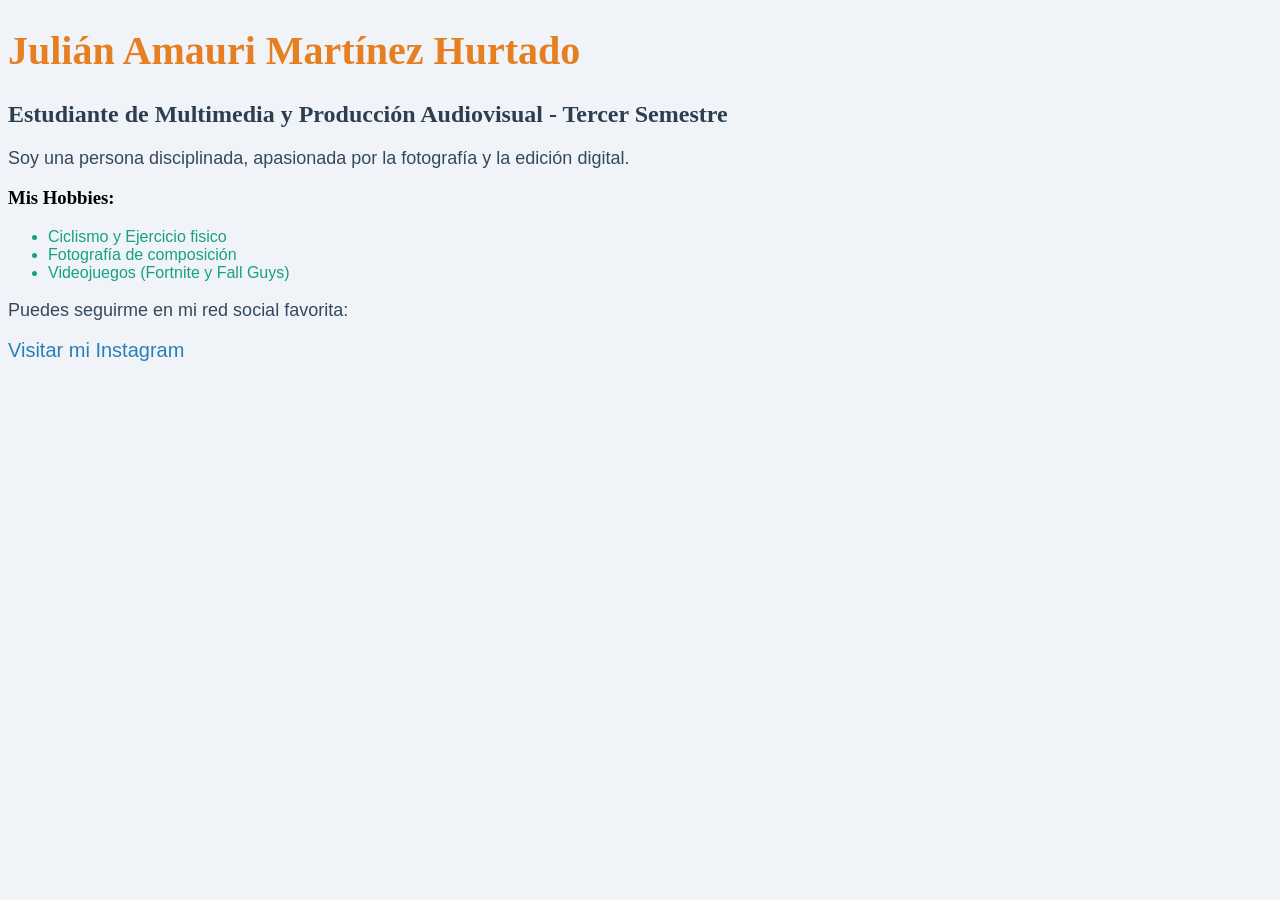
==== index.html @ 5809feb1 "mi pagina web subiendo mi proyecto" ====
<!DOCTYPE html>
<html lang="es">
<head>
    <meta charset="UTF-8">
    <meta name="viewport" content="width=device-width, initial-scale=1.0">
    <title>Mi Perfil Profesional</title>
    
    <!-- FORMA 3: Vinculación de CSS Externo -->
    <link rel="stylesheet" href="style.css">

    <!-- FORMA 2: CSS Interno -->
    <style>
        body {
            background-color: #f0f4f8; /* Color de fondo de la página */
        }
        h2 {
            color: #2c3e50; /* Color del subtítulo */
        }
    </style>
</head>
<body>

    <!-- FORMA 1: CSS en línea -->
    <h1 style="color: #e67e22; font-size: 40px;">Julián Amauri Martínez Hurtado</h1>

    <h2>Estudiante de Multimedia y Producción Audiovisual - Tercer Semestre</h2>

    <p>Soy una persona disciplinada, apasionada por la fotografía y la edición digital.</p>

    <h3>Mis Hobbies:</h3>
    <ul>
        <li>Ciclismo y Ejercicio fisico</li>
        <li>Fotografía de composición</li>
        <li>Videojuegos (Fortnite y Fall Guys)</li>
    </ul>

    <p>Puedes seguirme en mi red social favorita:</p>
    <a href="https://www.instagram.com" target="_blank">Visitar mi Instagram</a>

</body>
</html>
---- style.css ----
/* FORMA 3: CSS Externo */

p {
    color: #34495e;
    font-family: 'Arial', sans-serif;
    font-size: 18px;
}

ul {
    color: #16a085;
    font-family: 'Verdana', sans-serif;
    font-size: 16px;
}

a {
    color: #2980b9;
    font-family: 'Tahoma', sans-serif;
    font-size: 20px;
    text-decoration: none;
}
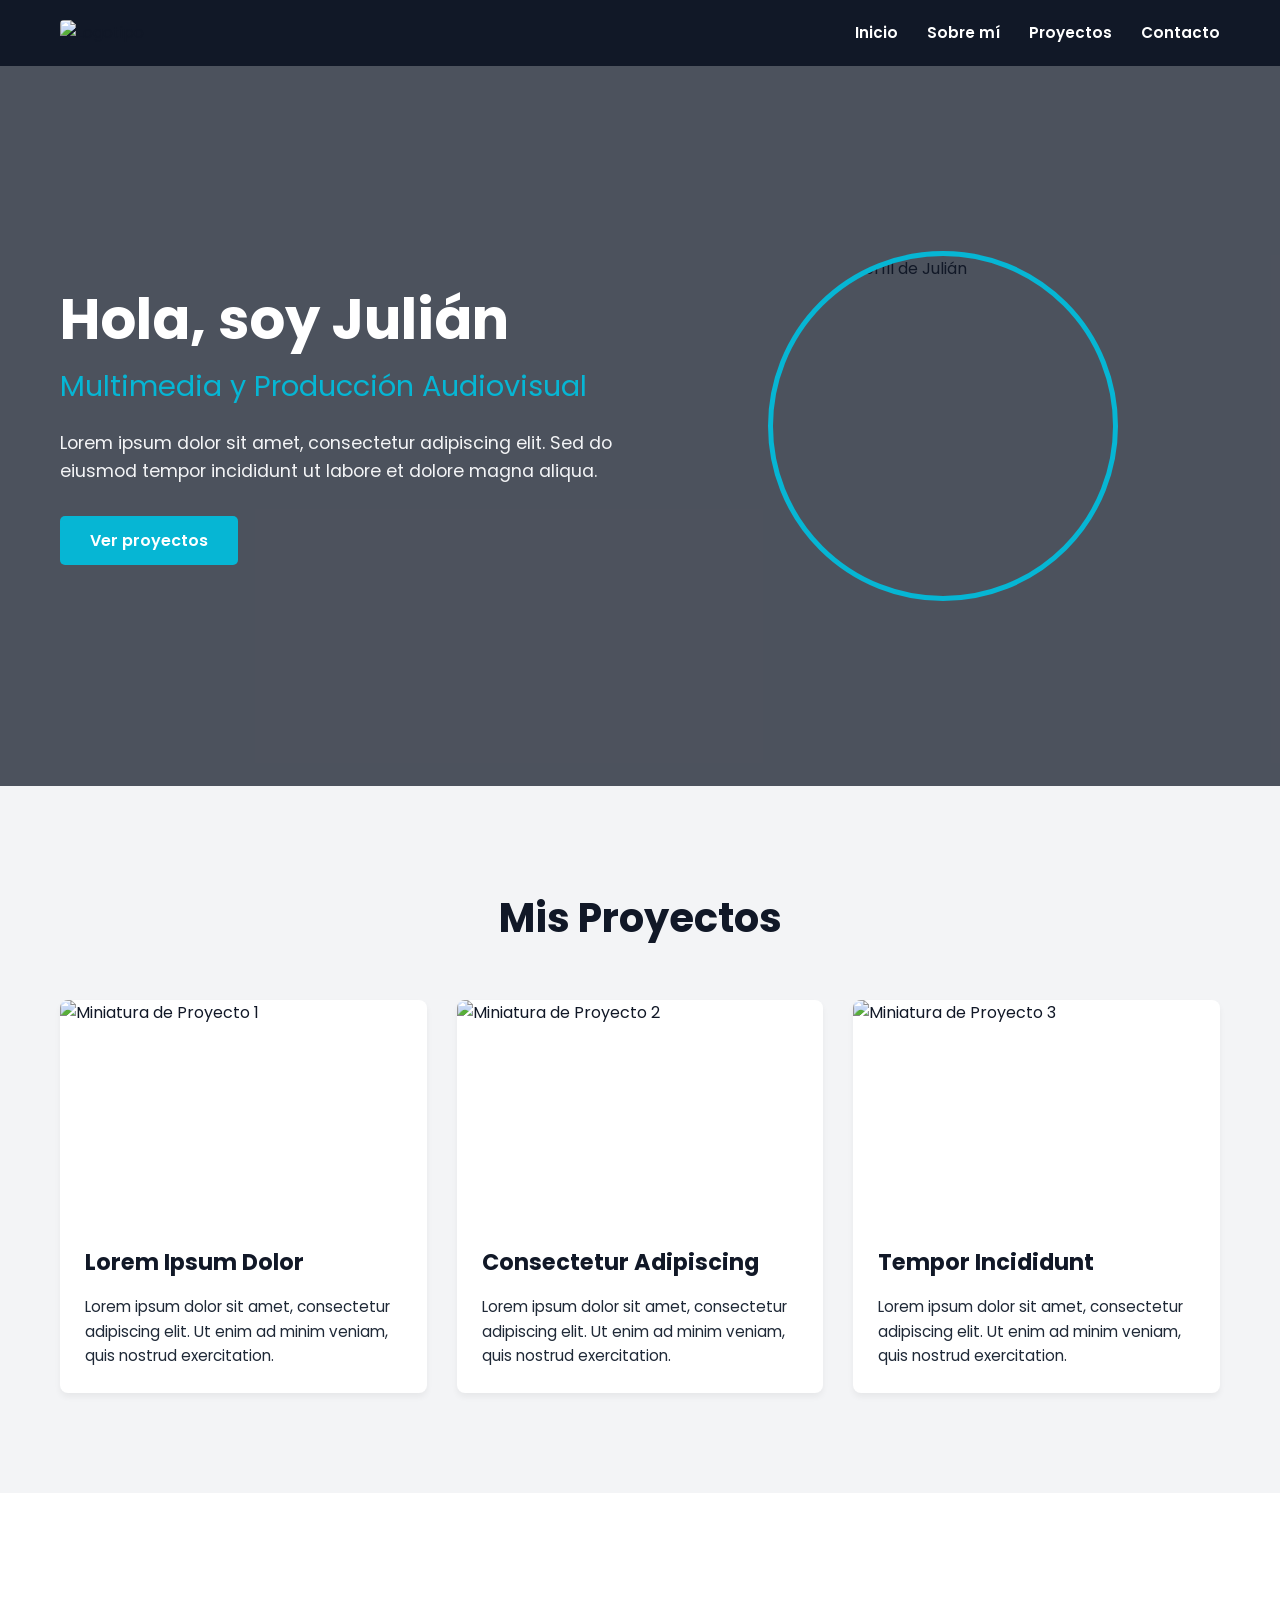
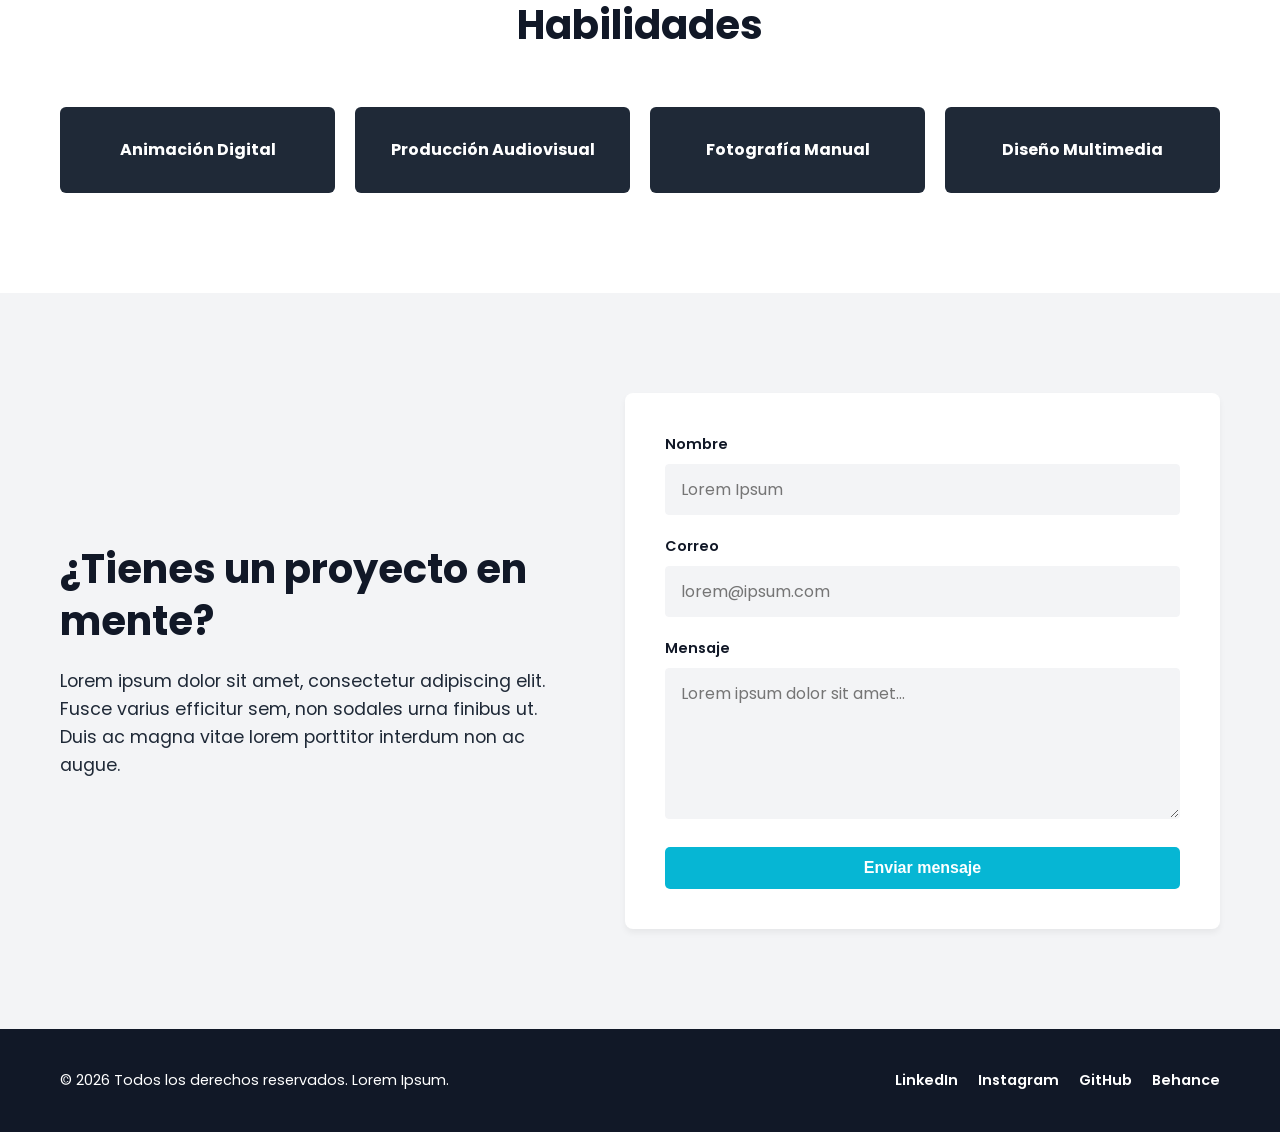
==== commit 16467dc1: "Add files via upload" ====
--- a/index.html
+++ b/index.html
@@ -3,39 +3,131 @@
 <head>
     <meta charset="UTF-8">
     <meta name="viewport" content="width=device-width, initial-scale=1.0">
-    <title>Mi Perfil Profesional</title>
-    
-    <!-- FORMA 3: Vinculación de CSS Externo -->
+    <title>Portafolio Profesional | Multimedia y Producción Audiovisual</title>
+    <link rel="preconnect" href="https://fonts.googleapis.com">
+    <link rel="preconnect" href="https://fonts.gstatic.com" crossorigin>
+    <link href="https://fonts.googleapis.com/css2?family=Poppins:wght@300;400;600;700&display=swap" rel="stylesheet">
     <link rel="stylesheet" href="style.css">
-
-    <!-- FORMA 2: CSS Interno -->
-    <style>
-        body {
-            background-color: #f0f4f8; /* Color de fondo de la página */
-        }
-        h2 {
-            color: #2c3e50; /* Color del subtítulo */
-        }
-    </style>
 </head>
 <body>
 
-    <!-- FORMA 1: CSS en línea -->
-    <h1 style="color: #e67e22; font-size: 40px;">Julián Amauri Martínez Hurtado</h1>
+    <header class="sitio-header">
+        <div class="contenedor header-flex">
+            <div class="logo">
+                <img src="https://picsum.photos/50/50" alt="Logotipo">
+            </div>
+            <nav class="navegacion-principal">
+                <a href="#inicio">Inicio</a>
+                <a href="#sobre-mi">Sobre mí</a>
+                <a href="#proyectos">Proyectos</a>
+                <a href="#contacto">Contacto</a>
+            </nav>
+        </div>
+    </header>
 
-    <h2>Estudiante de Multimedia y Producción Audiovisual - Tercer Semestre</h2>
+    <main>
+        <section id="inicio" class="seccion-hero">
+            <div class="capa-contraste"></div>
+            <div class="contenedor hero-flex">
+                <div class="hero-texto">
+                    <h1>Hola, soy Julián</h1>
+                    <h2>Multimedia y Producción Audiovisual</h2>
+                    <p>Lorem ipsum dolor sit amet, consectetur adipiscing elit. Sed do eiusmod tempor incididunt ut labore et dolore magna aliqua.</p>
+                    <a href="#proyectos" class="boton-primario">Ver proyectos</a>
+                </div>
+                <div class="hero-imagen">
+                    <img src="https://picsum.photos/400/400" alt="Foto de perfil de Julián" class="foto-perfil">
+                </div>
+            </div>
+        </section>
 
-    <p>Soy una persona disciplinada, apasionada por la fotografía y la edición digital.</p>
+        <section id="proyectos" class="seccion-proyectos">
+            <div class="contenedor">
+                <h2 class="titulo-seccion">Mis Proyectos</h2>
+                <div class="proyectos-grid">
+                    <article class="tarjeta-proyecto">
+                        <img src="https://picsum.photos/350/250?random=1" alt="Miniatura de Proyecto 1">
+                        <div class="tarjeta-contenido">
+                            <h3>Lorem Ipsum Dolor</h3>
+                            <p>Lorem ipsum dolor sit amet, consectetur adipiscing elit. Ut enim ad minim veniam, quis nostrud exercitation.</p>
+                        </div>
+                    </article>
+                    <article class="tarjeta-proyecto">
+                        <img src="https://picsum.photos/350/250?random=2" alt="Miniatura de Proyecto 2">
+                        <div class="tarjeta-contenido">
+                            <h3>Consectetur Adipiscing</h3>
+                            <p>Lorem ipsum dolor sit amet, consectetur adipiscing elit. Ut enim ad minim veniam, quis nostrud exercitation.</p>
+                        </div>
+                    </article>
+                    <article class="tarjeta-proyecto">
+                        <img src="https://picsum.photos/350/250?random=3" alt="Miniatura de Proyecto 3">
+                        <div class="tarjeta-contenido">
+                            <h3>Tempor Incididunt</h3>
+                            <p>Lorem ipsum dolor sit amet, consectetur adipiscing elit. Ut enim ad minim veniam, quis nostrud exercitation.</p>
+                        </div>
+                    </article>
+                </div>
+            </div>
+        </section>
 
-    <h3>Mis Hobbies:</h3>
-    <ul>
-        <li>Ciclismo y Ejercicio fisico</li>
-        <li>Fotografía de composición</li>
-        <li>Videojuegos (Fortnite y Fall Guys)</li>
-    </ul>
+        <section id="sobre-mi" class="seccion-habilidades">
+            <div class="contenedor">
+                <h2 class="titulo-seccion">Habilidades</h2>
+                <div class="habilidades-flex">
+                    <div class="tarjeta-habilidad">
+                        <h4>Animación Digital</h4>
+                    </div>
+                    <div class="tarjeta-habilidad">
+                        <h4>Producción Audiovisual</h4>
+                    </div>
+                    <div class="tarjeta-habilidad">
+                        <h4>Fotografía Manual</h4>
+                    </div>
+                    <div class="tarjeta-habilidad">
+                        <h4>Diseño Multimedia</h4>
+                    </div>
+                </div>
+            </div>
+        </section>
 
-    <p>Puedes seguirme en mi red social favorita:</p>
-    <a href="https://www.instagram.com" target="_blank">Visitar mi Instagram</a>
+        <section id="contacto" class="seccion-contacto">
+            <div class="contenedor contacto-flex">
+                <div class="contacto-texto">
+                    <h2>¿Tienes un proyecto en mente?</h2>
+                    <p>Lorem ipsum dolor sit amet, consectetur adipiscing elit. Fusce varius efficitur sem, non sodales urna finibus ut. Duis ac magna vitae lorem porttitor interdum non ac augue.</p>
+                </div>
+                <div class="contacto-formulario">
+                    <form action="#" method="POST">
+                        <div class="grupo-formulario">
+                            <label for="nombre">Nombre</label>
+                            <input type="text" id="nombre" name="nombre" placeholder="Lorem Ipsum" required>
+                        </div>
+                        <div class="grupo-formulario">
+                            <label for="correo">Correo</label>
+                            <input type="email" id="correo" name="correo" placeholder="lorem@ipsum.com" required>
+                        </div>
+                        <div class="grupo-formulario">
+                            <label for="mensaje">Mensaje</label>
+                            <textarea id="mensaje" name="mensaje" rows="5" placeholder="Lorem ipsum dolor sit amet..." required></textarea>
+                        </div>
+                        <button type="submit" class="boton-primario">Enviar mensaje</button>
+                    </form>
+                </div>
+            </div>
+        </section>
+    </main>
+
+    <footer class="sitio-footer">
+        <div class="contenedor footer-flex">
+            <p class="copyright">&copy; 2026 Todos los derechos reservados. Lorem Ipsum.</p>
+            <div class="redes-sociales">
+                <a href="#" target="_blank" rel="noopener">LinkedIn</a>
+                <a href="#" target="_blank" rel="noopener">Instagram</a>
+                <a href="#" target="_blank" rel="noopener">GitHub</a>
+                <a href="#" target="_blank" rel="noopener">Behance</a>
+            </div>
+        </div>
+    </footer>
 
 </body>
 </html>
--- a/style.css
+++ b/style.css
@@ -1,20 +1,370 @@
-/* FORMA 3: CSS Externo */
-
-p {
-    color: #34495e;
-    font-family: 'Arial', sans-serif;
-    font-size: 18px;
-}
-
-ul {
-    color: #16a085;
-    font-family: 'Verdana', sans-serif;
-    font-size: 16px;
-}
-
-a {
-    color: #2980b9;
-    font-family: 'Tahoma', sans-serif;
-    font-size: 20px;
+/* ==========================================================================
+   1. REGLAS GENERALES Y RESETEO
+   Establece la base del diseño, tipografía global y comportamiento de caja.
+   ========================================================================== */
+* {
+    box-sizing: border-box;
+    margin: 0;
+    padding: 0;
+}
+
+html {
+    scroll-behavior: smooth;
+}
+
+body {
+    font-family: 'Poppins', sans-serif;
+    color: #111827; /* Color principal oscuro aplicado al texto general */
+    background-color: #FFFFFF; /* Color claro 2 por defecto */
+    line-height: 1.6;
+}
+
+img {
+    max-width: 100%;
+    display: block;
+}
+
+/* Contenedor fijo centrado para estructurar el contenido de forma simétrica */
+.contenedor {
+    max-width: 1200px;
+    margin: 0 auto;
+    padding: 0 20px;
+}
+
+/* Títulos estandarizados para mantener consistencia visual en las secciones */
+.titulo-seccion {
+    font-size: 2.5rem;
+    text-align: center;
+    margin-bottom: 50px;
+    font-weight: 700;
+}
+
+/* ==========================================================================
+   2. BOTONES Y COMPONENTES REUTILIZABLES
+   Definición de estilos para llamadas a la acción con transiciones suaves.
+   ========================================================================== */
+.boton-primario {
+    display: inline-block;
+    background-color: #06B6D4; /* Color de acento llamativo */
+    color: #FFFFFF; /* Color claro 2 */
+    padding: 12px 30px;
     text-decoration: none;
+    border: none;
+    border-radius: 5px;
+    font-weight: 600;
+    font-size: 1rem;
+    cursor: pointer;
+    transition: background-color 0.3s ease, transform 0.2s ease;
+}
+
+/* Efecto hover interactivo para el botón */
+.boton-primario:hover {
+    background-color: #0891B2; /* Variación del color de acento más oscura */
+    transform: translateY(-2px);
+}
+
+/* ==========================================================================
+   3. HEADER (ENCABEZADO)
+   Usa Flexbox para alinear el logo y la navegación horizontalmente.
+   ========================================================================== */
+.sitio-header {
+    background-color: #111827; /* Color principal oscuro */
+    padding: 20px 0;
+    position: sticky;
+    top: 0;
+    z-index: 1000;
+}
+
+.header-flex {
+    display: flex;
+    justify-content: space-between;
+    align-items: center;
+}
+
+.logo img {
+    border-radius: 4px;
+}
+
+.navegacion-principal a {
+    color: #FFFFFF; /* Color claro 2 */
+    text-decoration: none;
+    margin-left: 25px;
+    font-weight: 600;
+    font-size: 0.95rem;
+    transition: color 0.3s ease;
+}
+
+/* Cambio de color suave al pasar el cursor sobre los enlaces */
+.navegacion-principal a:hover {
+    color: #06B6D4; /* Color de acento */
+}
+
+/* ==========================================================================
+   4. SECCIÓN HERO (CON IMAGEN DE FONDO)
+   Implementa una imagen de fondo de alta resolución con un overlay para legibilidad.
+   ========================================================================== */
+.seccion-hero {
+    position: relative;
+    /* Carga de la imagen de fondo para representar el entorno audiovisual */
+    background-image: url('https://picsum.photos/1920/1080?random=10');
+    background-size: cover;
+    background-position: center;
+    background-repeat: no-repeat;
+    padding: 100px 0;
+    display: flex;
+    align-items: center;
+    min-height: 80vh;
+}
+
+/* Capa oscura superpuesta que garantiza el contraste del texto blanco sobre la foto */
+.capa-contraste {
+    position: absolute;
+    top: 0;
+    left: 0;
+    width: 100%;
+    height: 100%;
+    background-color: rgba(17, 24, 39, 0.75); /* Color principal oscuro con opacidad */
+    z-index: 1;
+}
+
+.hero-flex {
+    position: relative;
+    z-index: 2; /* Posiciona el contenido por encima de la capa de contraste */
+    display: flex;
+    justify-content: space-between;
+    align-items: center;
+    width: 100%;
+}
+
+.hero-texto {
+    flex: 1;
+    padding-right: 50px;
+    color: #FFFFFF; /* Color claro 2 para legibilidad extrema */
+}
+
+.hero-texto h1 {
+    font-size: 3.5rem;
+    font-weight: 700;
+    line-height: 1.2;
+    margin-bottom: 10px;
+}
+
+.hero-texto h2 {
+    font-size: 1.8rem;
+    color: #06B6D4; /* Color de acento */
+    font-weight: 400;
+    margin-bottom: 20px;
+}
+
+.hero-texto p {
+    font-size: 1.1rem;
+    margin-bottom: 30px;
+    color: #F3F4F6; /* Color claro 1 */
+}
+
+.hero-imagen {
+    flex: 1;
+    display: flex;
+    justify-content: center;
+}
+
+/* Ajuste específico para garantizar una forma perfectamente circular */
+.foto-perfil {
+    width: 350px;
+    height: 350px;
+    object-fit: cover;
+    border-radius: 50%;
+    border: 5px solid #06B6D4; /* Borde con el color de acento */
+}
+
+/* ==========================================================================
+   5. SECCIÓN MIS PROYECTOS
+   Distribuye 3 tarjetas simétricas usando Flexbox y añade efectos de sombreado.
+   ========================================================================== */
+.seccion-proyectos {
+    background-color: #F3F4F6; /* Color claro 1 para alternancia de contraste */
+    padding: 100px 0;
+}
+
+.proyectos-grid {
+    display: flex;
+    justify-content: space-between;
+    gap: 30px;
+}
+
+.tarjeta-proyecto {
+    background-color: #FFFFFF; /* Color claro 2 */
+    flex: 1;
+    border-radius: 8px;
+    overflow: hidden;
+    box-shadow: 0 4px 6px rgba(0, 0, 0, 0.05); /* Sombra sutil inicial */
+    transition: transform 0.3s ease, box-shadow 0.3s ease;
+}
+
+.tarjeta-proyecto img {
+    width: 100%;
+    height: 220px;
+    object-fit: cover;
+}
+
+.tarjeta-contenido {
+    padding: 25px;
+}
+
+.tarjeta-contenido h3 {
+    font-size: 1.4rem;
+    margin-bottom: 15px;
+    color: #111827; /* Color principal oscuro */
+}
+
+.tarjeta-contenido p {
+    color: #1F2937; /* Color secundario medio */
+    font-size: 0.95rem;
+}
+
+/* Efecto de elevación al posicionarse sobre las tarjetas de proyectos */
+.tarjeta-proyecto:hover {
+    transform: translateY(-5px);
+    box-shadow: 0 10px 20px rgba(0, 0, 0, 0.1);
+}
+
+/* ==========================================================================
+   6. SECCIÓN HABILIDADES
+   Distribuye 4 elementos de igual tamaño en una sola línea horizontal.
+   ========================================================================== */
+.seccion-habilidades {
+    background-color: #FFFFFF; /* Color claro 2 para alternancia de contraste */
+    padding: 100px 0;
+}
+
+.habilidades-flex {
+    display: flex;
+    justify-content: space-between;
+    gap: 20px;
+}
+
+.tarjeta-habilidad {
+    flex: 1;
+    background-color: #1F2937; /* Color secundario medio para contraste fuerte */
+    color: #FFFFFF; /* Color claro 2 */
+    padding: 30px 20px;
+    text-align: center;
+    border-radius: 6px;
+    font-weight: 600;
+    transition: background-color 0.3s ease;
+}
+
+/* Cambio sutil al color de acento cuando el usuario interactúa */
+.tarjeta-habilidad:hover {
+    background-color: #06B6D4;
+}
+
+/* ==========================================================================
+   7. SECCIÓN CONTACTO
+   Estructura de dos columnas que separa la llamada a la acción del formulario.
+   ========================================================================== */
+.seccion-contacto {
+    background-color: #F3F4F6; /* Color claro 1 para alternancia de contraste */
+    padding: 100px 0;
+}
+
+.contacto-flex {
+    display: flex;
+    justify-content: space-between;
+    gap: 50px;
+}
+
+.contacto-texto {
+    flex: 1;
+    align-self: center;
+}
+
+.contacto-texto h2 {
+    font-size: 2.5rem;
+    font-weight: 700;
+    margin-bottom: 20px;
+    line-height: 1.3;
+}
+
+.contacto-texto p {
+    color: #1F2937; /* Color secundario medio */
+    font-size: 1.1rem;
+}
+
+.contacto-formulario {
+    flex: 1;
+    background-color: #FFFFFF; /* Color claro 2 */
+    padding: 40px;
+    border-radius: 8px;
+    box-shadow: 0 4px 6px rgba(0, 0, 0, 0.05);
+}
+
+.grupo-formulario {
+    margin-bottom: 20px;
+}
+
+.grupo-formulario label {
+    display: block;
+    font-weight: 600;
+    margin-bottom: 8px;
+    font-size: 0.9rem;
+}
+
+/* Estilos unificados para inputs y textarea */
+.grupo-formulario input,
+.grupo-formulario textarea {
+    width: 100%;
+    padding: 12px 15px;
+    border: 1px solid #F3F4F6; /* Contorno basado en color claro 1 */
+    background-color: #F3F4F6;
+    border-radius: 4px;
+    font-family: inherit;
+    font-size: 1rem;
+    transition: border-color 0.3s ease, background-color 0.3s ease;
+}
+
+/* Iluminación del borde enfocado mediante el color de acento */
+.grupo-formulario input:focus,
+.grupo-formulario textarea:focus {
+    outline: none;
+    border-color: #06B6D4;
+    background-color: #FFFFFF;
+}
+
+.contacto-formulario button {
+    width: 100%;
+}
+
+/* ==========================================================================
+   8. FOOTER (PIE DE PÁGINA)
+   Centra los elementos y define estilos claros para los accesos de redes sociales.
+   ========================================================================== */
+.sitio-footer {
+    background-color: #111827; /* Color principal oscuro */
+    color: #FFFFFF; /* Color claro 2 */
+    padding: 40px 0;
+    font-size: 0.9rem;
+}
+
+.footer-flex {
+    display: flex;
+    justify-content: space-between;
+    align-items: center;
+}
+
+.redes-sociales {
+    display: flex;
+    gap: 20px;
+}
+
+.redes-sociales a {
+    color: #FFFFFF; /* Color claro 2 */
+    text-decoration: none;
+    font-weight: 600;
+    transition: color 0.3s ease;
+}
+
+/* Efecto de iluminación interactivo para enlaces de redes sociales */
+.redes-sociales a:hover {
+    color: #06B6D4; /* Color de acento */
 }
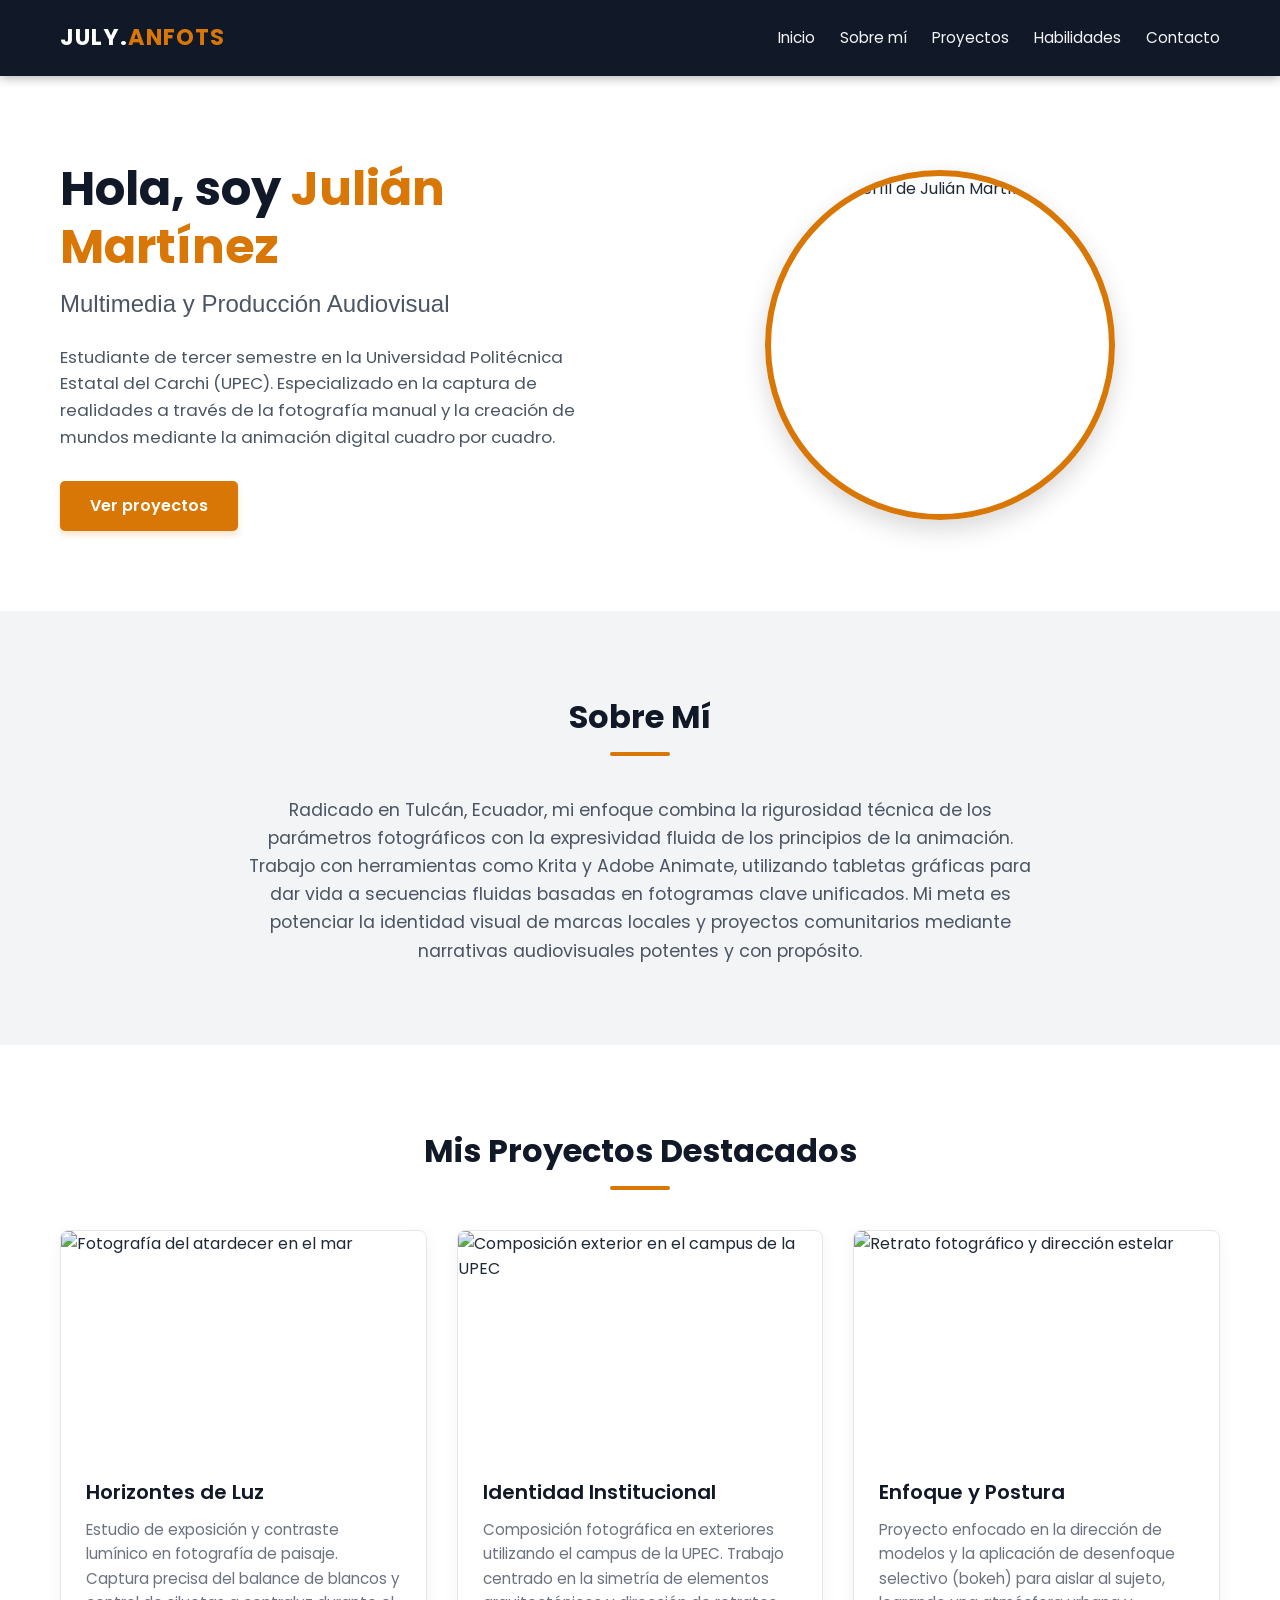
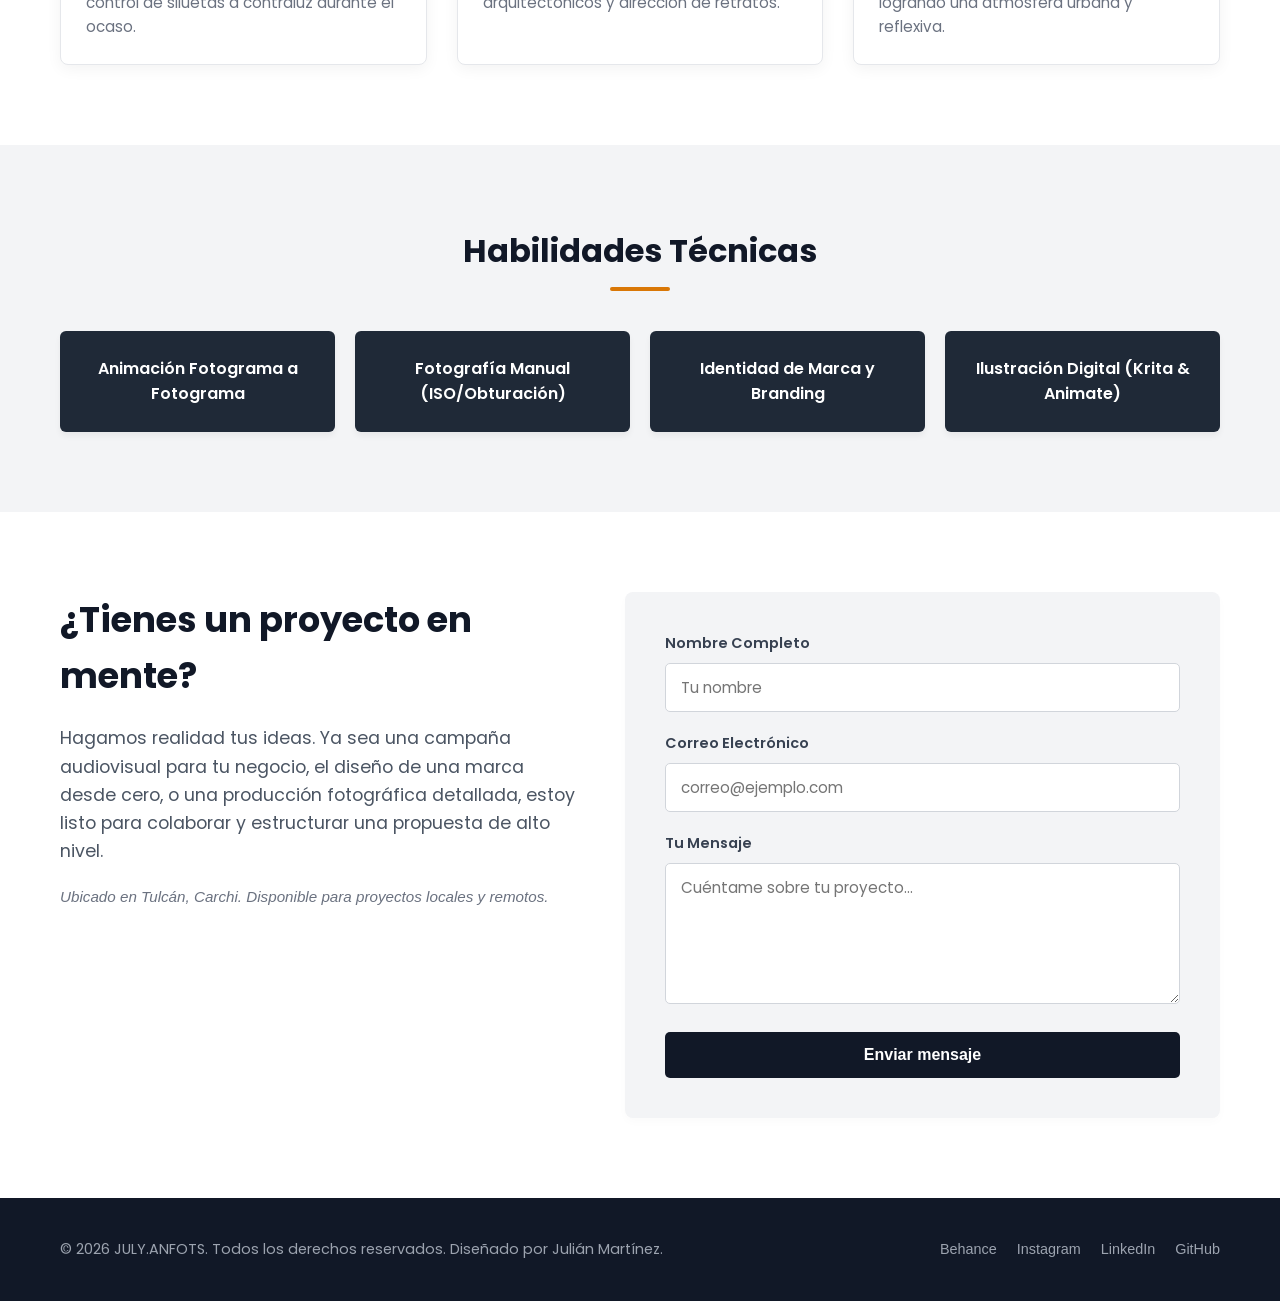
==== commit b70c51fd: "pagina web personal" ====
--- a/index.html
+++ b/index.html
@@ -3,9 +3,7 @@
 <head>
     <meta charset="UTF-8">
     <meta name="viewport" content="width=device-width, initial-scale=1.0">
-    <title>Portafolio Profesional | Multimedia y Producción Audiovisual</title>
-    <link rel="preconnect" href="https://fonts.googleapis.com">
-    <link rel="preconnect" href="https://fonts.gstatic.com" crossorigin>
+    <title>Julián Martínez | Portafolio Multimedia y Audiovisual</title>
     <link href="https://fonts.googleapis.com/css2?family=Poppins:wght@300;400;600;700&display=swap" rel="stylesheet">
     <link rel="stylesheet" href="style.css">
 </head>
@@ -14,117 +12,127 @@
     <header class="sitio-header">
         <div class="contenedor header-flex">
             <div class="logo">
-                <img src="https://picsum.photos/50/50" alt="Logotipo">
+                <span class="logo-texto">JULY.<span class="acento">ANFOTS</span></span>
             </div>
             <nav class="navegacion-principal">
-                <a href="#inicio">Inicio</a>
-                <a href="#sobre-mi">Sobre mí</a>
-                <a href="#proyectos">Proyectos</a>
-                <a href="#contacto">Contacto</a>
+                <a href="#inicio" class="enlace-nav">Inicio</a>
+                <a href="#sobre-mi" class="enlace-nav">Sobre mí</a>
+                <a href="#proyectos" class="enlace-nav">Proyectos</a>
+                <a href="#habilidades" class="enlace-nav">Habilidades</a>
+                <a href="#contacto" class="enlace-nav">Contacto</a>
             </nav>
         </div>
     </header>
 
-    <main>
-        <section id="inicio" class="seccion-hero">
-            <div class="capa-contraste"></div>
-            <div class="contenedor hero-flex">
-                <div class="hero-texto">
-                    <h1>Hola, soy Julián</h1>
-                    <h2>Multimedia y Producción Audiovisual</h2>
-                    <p>Lorem ipsum dolor sit amet, consectetur adipiscing elit. Sed do eiusmod tempor incididunt ut labore et dolore magna aliqua.</p>
-                    <a href="#proyectos" class="boton-primario">Ver proyectos</a>
-                </div>
-                <div class="hero-imagen">
-                    <img src="https://picsum.photos/400/400" alt="Foto de perfil de Julián" class="foto-perfil">
+    <section id="inicio" class="seccion-hero">
+        <div class="contenedor hero-flex">
+            <div class="hero-texto">
+                <h1 class="hero-titulo">Hola, soy <span class="acento-texto">Julián Martínez</span></h1>
+                <p class="hero-subtitulo">Multimedia y Producción Audiovisual</p>
+                <p class="hero-descripcion">
+                    Estudiante de tercer semestre en la Universidad Politécnica Estatal del Carchi (UPEC). Especializado en la captura de realidades a través de la fotografía manual y la creación de mundos mediante la animación digital cuadro por cuadro.
+                </p>
+                <a href="#proyectos" class="boton-principal">Ver proyectos</a>
+            </div>
+            <div class="hero-imagen-contenedor">
+                <div class="foto-perfil-circular">
+                    <img src="https://cdn.phototourl.com/free/2026-06-08-06324c41-5725-4abb-a3fa-9b8635331532.png" alt="Foto de perfil de Julián Martínez">
                 </div>
             </div>
-        </section>
+        </div>
+    </section>
 
-        <section id="proyectos" class="seccion-proyectos">
-            <div class="contenedor">
-                <h2 class="titulo-seccion">Mis Proyectos</h2>
-                <div class="proyectos-grid">
-                    <article class="tarjeta-proyecto">
-                        <img src="https://picsum.photos/350/250?random=1" alt="Miniatura de Proyecto 1">
-                        <div class="tarjeta-contenido">
-                            <h3>Lorem Ipsum Dolor</h3>
-                            <p>Lorem ipsum dolor sit amet, consectetur adipiscing elit. Ut enim ad minim veniam, quis nostrud exercitation.</p>
-                        </div>
-                    </article>
-                    <article class="tarjeta-proyecto">
-                        <img src="https://picsum.photos/350/250?random=2" alt="Miniatura de Proyecto 2">
-                        <div class="tarjeta-contenido">
-                            <h3>Consectetur Adipiscing</h3>
-                            <p>Lorem ipsum dolor sit amet, consectetur adipiscing elit. Ut enim ad minim veniam, quis nostrud exercitation.</p>
-                        </div>
-                    </article>
-                    <article class="tarjeta-proyecto">
-                        <img src="https://picsum.photos/350/250?random=3" alt="Miniatura de Proyecto 3">
-                        <div class="tarjeta-contenido">
-                            <h3>Tempor Incididunt</h3>
-                            <p>Lorem ipsum dolor sit amet, consectetur adipiscing elit. Ut enim ad minim veniam, quis nostrud exercitation.</p>
-                        </div>
-                    </article>
-                </div>
+    <section id="sobre-mi" class="seccion-sobre-mi">
+        <div class="contenedor">
+            <h2 class="titulo-seccion">Sobre Mí</h2>
+            <p class="texto-biografia">
+                Radicado en Tulcán, Ecuador, mi enfoque combina la rigurosidad técnica de los parámetros fotográficos con la expresividad fluida de los principios de la animación. Trabajo con herramientas como Krita y Adobe Animate, utilizando tabletas gráficas para dar vida a secuencias fluidas basadas en fotogramas clave unificados. Mi meta es potenciar la identidad visual de marcas locales y proyectos comunitarios mediante narrativas audiovisuales potentes y con propósito.
+            </p>
+        </div>
+    </section>
+
+    <section id="proyectos" class="seccion-proyectos">
+        <div class="contenedor">
+            <h2 class="titulo-seccion">Mis Proyectos Destacados</h2>
+            <div class="proyectos-grid">
+                
+                <article class="tarjeta-proyecto">
+                    <img src="https://cdn.phototourl.com/free/2026-06-08-f2d4aab0-eb14-4850-8012-c4fc7dbf0fad.jpg" alt="Fotografía del atardecer en el mar" class="proyecto-img">
+                    <div class="proyecto-contenido">
+                        <h3 class="proyecto-titulo">Horizontes de Luz</h3>
+                        <p class="proyecto-descripcion">Estudio de exposición y contraste lumínico en fotografía de paisaje. Captura precisa del balance de blancos y control de siluetas a contraluz durante el ocaso.</p>
+                    </div>
+                </article>
+
+                <article class="tarjeta-proyecto">
+                    <img src="https://cdn.phototourl.com/member/2026-06-08-7d5a708c-653e-47f0-b5b5-e490d300815d.jpg" alt="Composición exterior en el campus de la UPEC" class="proyecto-img">
+                    <div class="proyecto-contenido">
+                        <h3 class="proyecto-titulo">Identidad Institucional</h3>
+                        <p class="proyecto-descripcion">Composición fotográfica en exteriores utilizando el campus de la UPEC. Trabajo centrado en la simetría de elementos arquitectónicos y dirección de retratos.</p>
+                    </div>
+                </article>
+
+                <article class="tarjeta-proyecto">
+                    <img src="https://cdn.phototourl.com/member/2026-06-08-816be2dc-2245-46d8-b5b9-a5e5209ce631.jpg" alt="Retrato fotográfico y dirección estelar" class="proyecto-img">
+                    <div class="proyecto-contenido">
+                        <h3 class="proyecto-titulo">Enfoque y Postura</h3>
+                        <p class="proyecto-descripcion">Proyecto enfocado en la dirección de modelos y la aplicación de desenfoque selectivo (bokeh) para aislar al sujeto, logrando una atmósfera urbana y reflexiva.</p>
+                    </div>
+                </article>
+
             </div>
-        </section>
+        </div>
+    </section>
 
-        <section id="sobre-mi" class="seccion-habilidades">
-            <div class="contenedor">
-                <h2 class="titulo-seccion">Habilidades</h2>
-                <div class="habilidades-flex">
-                    <div class="tarjeta-habilidad">
-                        <h4>Animación Digital</h4>
+    <section id="habilidades" class="seccion-habilidades">
+        <div class="contenedor">
+            <h2 class="titulo-seccion">Habilidades Técnicas</h2>
+            <div class="habilidades-grid">
+                <div class="tarjeta-habilidad">Animación Fotograma a Fotograma</div>
+                <div class="tarjeta-habilidad">Fotografía Manual (ISO/Obturación)</div>
+                <div class="tarjeta-habilidad">Identidad de Marca y Branding</div>
+                <div class="tarjeta-habilidad">Ilustración Digital (Krita & Animate)</div>
+            </div>
+        </div>
+    </section>
+
+    <section id="contacto" class="seccion-contacto">
+        <div class="contenedor contacto-flex">
+            <div class="contacto-info">
+                <h2 class="contacto-titulo">¿Tienes un proyecto en mente?</h2>
+                <p class="contacto-texto">
+                    Hagamos realidad tus ideas. Ya sea una campaña audiovisual para tu negocio, el diseño de una marca desde cero, o una producción fotográfica detallada, estoy listo para colaborar y estructurar una propuesta de alto nivel.
+                </p>
+                <p class="contacto-subtexto">Ubicado en Tulcán, Carchi. Disponible para proyectos locales y remotos.</p>
+            </div>
+            <div class="contacto-formulario-contenedor">
+                <form action="#" method="POST" class="formulario-contacto">
+                    <div class="campo-grupo">
+                        <label for="nombre" class="formulario-label">Nombre Completo</label>
+                        <input type="text" id="nombre" name="nombre" class="formulario-input" placeholder="Tu nombre" required>
                     </div>
-                    <div class="tarjeta-habilidad">
-                        <h4>Producción Audiovisual</h4>
+                    <div class="campo-grupo">
+                        <label for="correo" class="formulario-label">Correo Electrónico</label>
+                        <input type="email" id="correo" name="correo" class="formulario-input" placeholder="correo@ejemplo.com" required>
                     </div>
-                    <div class="tarjeta-habilidad">
-                        <h4>Fotografía Manual</h4>
+                    <div class="campo-grupo">
+                        <label for="mensaje" class="formulario-label">Tu Mensaje</label>
+                        <textarea id="mensaje" name="mensaje" rows="5" class="formulario-textarea" placeholder="Cuéntame sobre tu proyecto..." required></textarea>
                     </div>
-                    <div class="tarjeta-habilidad">
-                        <h4>Diseño Multimedia</h4>
-                    </div>
-                </div>
+                    <button type="submit" class="boton-formulario">Enviar mensaje</button>
+                </form>
             </div>
-        </section>
-
-        <section id="contacto" class="seccion-contacto">
-            <div class="contenedor contacto-flex">
-                <div class="contacto-texto">
-                    <h2>¿Tienes un proyecto en mente?</h2>
-                    <p>Lorem ipsum dolor sit amet, consectetur adipiscing elit. Fusce varius efficitur sem, non sodales urna finibus ut. Duis ac magna vitae lorem porttitor interdum non ac augue.</p>
-                </div>
-                <div class="contacto-formulario">
-                    <form action="#" method="POST">
-                        <div class="grupo-formulario">
-                            <label for="nombre">Nombre</label>
-                            <input type="text" id="nombre" name="nombre" placeholder="Lorem Ipsum" required>
-                        </div>
-                        <div class="grupo-formulario">
-                            <label for="correo">Correo</label>
-                            <input type="email" id="correo" name="correo" placeholder="lorem@ipsum.com" required>
-                        </div>
-                        <div class="grupo-formulario">
-                            <label for="mensaje">Mensaje</label>
-                            <textarea id="mensaje" name="mensaje" rows="5" placeholder="Lorem ipsum dolor sit amet..." required></textarea>
-                        </div>
-                        <button type="submit" class="boton-primario">Enviar mensaje</button>
-                    </form>
-                </div>
-            </div>
-        </section>
-    </main>
+        </div>
+    </section>
 
     <footer class="sitio-footer">
         <div class="contenedor footer-flex">
-            <p class="copyright">&copy; 2026 Todos los derechos reservados. Lorem Ipsum.</p>
+            <p class="copyright">&copy; 2026 JULY.ANFOTS. Todos los derechos reservados. Diseñado por Julián Martínez.</p>
             <div class="redes-sociales">
-                <a href="#" target="_blank" rel="noopener">LinkedIn</a>
-                <a href="#" target="_blank" rel="noopener">Instagram</a>
-                <a href="#" target="_blank" rel="noopener">GitHub</a>
-                <a href="#" target="_blank" rel="noopener">Behance</a>
+                <a href="#" class="enlace-red">Behance</a>
+                <a href="#" class="enlace-red">Instagram</a>
+                <a href="#" class="enlace-red">LinkedIn</a>
+                <a href="#" class="enlace-red">GitHub</a>
             </div>
         </div>
     </footer>
--- a/style.css
+++ b/style.css
@@ -1,6 +1,5 @@
 /* ==========================================================================
-   1. REGLAS GENERALES Y RESETEO
-   Establece la base del diseño, tipografía global y comportamiento de caja.
+   RESETS Y CONFIGURACIÓN GENERAL
    ========================================================================== */
 * {
     box-sizing: border-box;
@@ -9,362 +8,424 @@
 }
 
 html {
-    scroll-behavior: smooth;
+    scroll-behavior: smooth; /* Permite un desplazamiento suave al dar clic en el menú */
 }
 
 body {
     font-family: 'Poppins', sans-serif;
-    color: #111827; /* Color principal oscuro aplicado al texto general */
-    background-color: #FFFFFF; /* Color claro 2 por defecto */
+    color: #1F2937; /* Color de texto gris oscuro para excelente legibilidad */
+    background-color: #FFFFFF;
     line-height: 1.6;
 }
 
-img {
-    max-width: 100%;
-    display: block;
-}
-
-/* Contenedor fijo centrado para estructurar el contenido de forma simétrica */
+/* Contenedor global para limitar el ancho máximo y centrar el diseño */
 .contenedor {
     max-width: 1200px;
     margin: 0 auto;
     padding: 0 20px;
 }
 
-/* Títulos estandarizados para mantener consistencia visual en las secciones */
+/* Título estándar para las secciones principales */
 .titulo-seccion {
-    font-size: 2.5rem;
+    font-size: 2rem;
     text-align: center;
-    margin-bottom: 50px;
+    margin-bottom: 40px;
+    color: #111827;
     font-weight: 700;
-}
-
-/* ==========================================================================
-   2. BOTONES Y COMPONENTES REUTILIZABLES
-   Definición de estilos para llamadas a la acción con transiciones suaves.
-   ========================================================================== */
-.boton-primario {
+    position: relative;
+}
+
+/* Pequeña barra decorativa debajo del título de sección */
+.titulo-seccion::after {
+    content: '';
+    display: block;
+    width: 60px;
+    height: 4px;
+    background-color: #D97706; /* Color de acento dorado */
+    margin: 10px auto 0 auto;
+    border-radius: 2px;
+}
+
+/* ==========================================================================
+   HEADER / CABECERA DE NAVEGACIÓN
+   ========================================================================== */
+.sitio-header {
+    background-color: #111827; /* Fondo principal oscuro */
+    position: fixed; /* Mantiene la barra fija en la parte superior al hacer scroll */
+    width: 100%;
+    top: 0;
+    z-index: 1000;
+    box-shadow: 0 2px 10px rgba(0, 0, 0, 0.3);
+}
+
+.header-flex {
+    display: flex;
+    justify-content: space-between;
+    align-items: center;
+    padding: 20px;
+}
+
+.logo-texto {
+    font-size: 1.4rem;
+    font-weight: 700;
+    color: #FFFFFF;
+    letter-spacing: 1px;
+}
+
+.logo-texto .acento {
+    color: #D97706; /* Resalta el sufijo ANFOTS en dorado */
+}
+
+.navegacion-principal {
+    display: flex;
+    gap: 25px;
+}
+
+.enlace-nav {
+    color: #F3F4F6;
+    text-decoration: none;
+    font-size: 0.95rem;
+    font-weight: 400;
+    transition: color 0.3s ease; /* Transición suave para el efecto hover */
+}
+
+.enlace-nav:hover {
+    color: #D97706; /* Cambio a dorado al pasar el mouse */
+}
+
+/* ==========================================================================
+   SECCIÓN HERO (BIENVENIDA)
+   ========================================================================== */
+.seccion-hero {
+    background-color: #FFFFFF; /* Color claro 2 */
+    padding: 160px 0 80px 0; /* Margen superior amplio para compensar la barra fija */
+}
+
+.hero-flex {
+    display: flex;
+    align-items: center;
+    justify-content: space-between;
+    gap: 40px;
+}
+
+.hero-texto {
+    flex: 1;
+}
+
+.hero-titulo {
+    font-size: 3rem;
+    line-height: 1.2;
+    color: #111827;
+    margin-bottom: 10px;
+}
+
+.acento-texto {
+    color: #D97706;
+}
+
+.hero-subtitulo {
+    font-size: 1.5rem;
+    color: #4B5563;
+    font-weight: 300;
+    margin-bottom: 20px;
+}
+
+.hero-descripcion {
+    font-size: 1.05rem;
+    color: #4B5563;
+    margin-bottom: 30px;
+    max-width: 540px;
+}
+
+/* Botón llamativo de llamada a la acción */
+.boton-principal {
     display: inline-block;
-    background-color: #06B6D4; /* Color de acento llamativo */
-    color: #FFFFFF; /* Color claro 2 */
+    background-color: #D97706; /* Color de acento */
+    color: #FFFFFF;
     padding: 12px 30px;
     text-decoration: none;
+    font-weight: 600;
+    border-radius: 5px;
+    box-shadow: 0 4px 6px rgba(217, 119, 6, 0.2);
+    transition: background-color 0.3s ease, transform 0.2s ease;
+}
+
+.boton-principal:hover {
+    background-color: #B45309; /* Variación de dorado más oscura para el hover */
+    transform: translateY(-2px); /* Efecto leve de elevación */
+}
+
+/* Contenedor y máscara circular para la foto de perfil */
+.hero-imagen-contenedor {
+    flex: 1;
+    display: flex;
+    justify-content: center;
+}
+
+.foto-perfil-circular {
+    width: 350px;
+    height: 350px;
+    border-radius: 50%; /* Transforma el contenedor en un círculo perfecto */
+    overflow: hidden; /* Corta cualquier excedente de la imagen */
+    border: 6px solid #D97706; /* Borde dorado alrededor del perfil */
+    box-shadow: 0 10px 25px rgba(0, 0, 0, 0.15);
+}
+
+.foto-perfil-circular img {
+    width: 100%;
+    height: 100%;
+    object-fit: cover; /* Mantiene la proporción de tu foto sin distorsionarla */
+}
+
+/* ==========================================================================
+   SECCIÓN SOBRE MÍ
+   ========================================================================== */
+.seccion-sobre-mi {
+    background-color: #F3F4F6; /* Color claro 1 para alternar contraste */
+    padding: 80px 0;
+}
+
+.texto-biografia {
+    max-width: 800px;
+    margin: 0 auto;
+    text-align: center;
+    font-size: 1.1rem;
+    color: #4B5563;
+}
+
+/* ==========================================================================
+   SECCIÓN MIS PROYECTOS (TARJETAS EN FILA)
+   ========================================================================== */
+.seccion-proyectos {
+    background-color: #FFFFFF; /* Color claro 2 */
+    padding: 80px 0;
+}
+
+.proyectos-grid {
+    display: flex;
+    gap: 30px;
+    flex-wrap: wrap; /* Permite que colapsen ordenadamente en pantallas pequeñas */
+}
+
+.tarjeta-proyecto {
+    background-color: #FFFFFF;
+    flex: 1;
+    min-width: 300px; /* Asegura un tamaño mínimo óptimo por tarjeta */
+    border-radius: 8px;
+    overflow: hidden;
+    box-shadow: 0 4px 15px rgba(0, 0, 0, 0.05); /* Sombra sutil solicitada */
+    border: 1px solid #E5E7EB;
+    transition: transform 0.3s ease, box-shadow 0.3s ease;
+}
+
+.tarjeta-proyecto:hover {
+    transform: translateY(-5px); /* Elevación suave al pasar el mouse */
+    box-shadow: 0 12px 25px rgba(0, 0, 0, 0.12);
+}
+
+.proyecto-img {
+    width: 100%;
+    height: 220px;
+    object-fit: cover; /* Ajusta los paisajes y retratos perfectamente al recuadro */
+    display: block;
+}
+
+.proyecto-contenido {
+    padding: 25px;
+}
+
+.proyecto-titulo {
+    font-size: 1.25rem;
+    color: #111827;
+    margin-bottom: 10px;
+    font-weight: 600;
+}
+
+.proyecto-descripcion {
+    font-size: 0.95rem;
+    color: #6B7280;
+}
+
+/* ==========================================================================
+   SECCIÓN HABILIDADES (4 COLUMNAS CONTRASTANTES)
+   ========================================================================== */
+.seccion-habilidades {
+    background-color: #F3F4F6; /* Color claro 1 */
+    padding: 80px 0;
+}
+
+.habilidades-grid {
+    display: flex;
+    gap: 20px;
+    flex-wrap: wrap;
+}
+
+.tarjeta-habilidad {
+    background-color: #1F2937; /* Fondo oscuro medio para crear contraste con la sección */
+    color: #FFFFFF;
+    flex: 1;
+    min-width: 220px;
+    padding: 25px;
+    text-align: center;
+    font-weight: 600;
+    border-radius: 6px;
+    box-shadow: 0 4px 6px rgba(0, 0, 0, 0.05);
+    transition: background-color 0.3s ease, color 0.3s ease;
+}
+
+.tarjeta-habilidad:hover {
+    background-color: #D97706; /* Cambia a dorado completo en el hover */
+    color: #111827;
+}
+
+/* ==========================================================================
+   SECCIÓN CONTACTO (DOS COLUMNAS: MENSAJE + FORMULARIO)
+   ========================================================================== */
+.seccion-contacto {
+    background-color: #FFFFFF; /* Color claro 2 */
+    padding: 80px 0;
+}
+
+.contacto-flex {
+    display: flex;
+    gap: 50px;
+    align-items: flex-start;
+}
+
+.contacto-info {
+    flex: 1;
+}
+
+.contacto-titulo {
+    font-size: 2.2rem;
+    color: #111827;
+    margin-bottom: 20px;
+    font-weight: 700;
+}
+
+.contacto-texto {
+    font-size: 1.1rem;
+    color: #4B5563;
+    margin-bottom: 20px;
+}
+
+.contacto-subtexto {
+    font-size: 0.95rem;
+    color: #6B7280;
+    font-style: italic;
+}
+
+.contacto-formulario-contenedor {
+    flex: 1;
+    background-color: #F3F4F6; /* Caja contenedora clara para el formulario */
+    padding: 40px;
+    border-radius: 8px;
+    box-shadow: 0 4px 10px rgba(0, 0, 0, 0.02);
+}
+
+.campo-grupo {
+    margin-bottom: 20px;
+}
+
+.formulario-label {
+    display: block;
+    font-size: 0.9rem;
+    font-weight: 600;
+    color: #374151;
+    margin-bottom: 8px;
+}
+
+.formulario-input,
+.formulario-textarea {
+    width: 100%;
+    padding: 12px 15px;
+    border: 1px solid #D1D5DB;
+    background-color: #FFFFFF;
+    border-radius: 5px;
+    font-family: inherit;
+    font-size: 0.95rem;
+    color: #111827;
+    transition: border-color 0.3s ease;
+}
+
+.formulario-input:focus,
+.formulario-textarea:focus {
+    outline: none;
+    border-color: #D97706; /* Resaltado dorado al estar activo */
+}
+
+/* Estilo para el botón de envío */
+.boton-formulario {
+    width: 100%;
+    background-color: #111827; /* Botón oscuro elegante */
+    color: #FFFFFF;
     border: none;
+    padding: 14px;
+    font-size: 1rem;
+    font-weight: 600;
     border-radius: 5px;
-    font-weight: 600;
-    font-size: 1rem;
     cursor: pointer;
-    transition: background-color 0.3s ease, transform 0.2s ease;
-}
-
-/* Efecto hover interactivo para el botón */
-.boton-primario:hover {
-    background-color: #0891B2; /* Variación del color de acento más oscura */
-    transform: translateY(-2px);
-}
-
-/* ==========================================================================
-   3. HEADER (ENCABEZADO)
-   Usa Flexbox para alinear el logo y la navegación horizontalmente.
-   ========================================================================== */
-.sitio-header {
+    transition: background-color 0.3s ease;
+}
+
+.boton-formulario:hover {
+    background-color: #D97706; /* Cambia a dorado al pasar el cursor */
+}
+
+/* ==========================================================================
+   FOOTER / PIE DE PÁGINA
+   ========================================================================== */
+.sitio-footer {
     background-color: #111827; /* Color principal oscuro */
-    padding: 20px 0;
-    position: sticky;
-    top: 0;
-    z-index: 1000;
-}
-
-.header-flex {
+    color: #9CA3AF;
+    padding: 40px 0;
+    font-size: 0.9rem;
+}
+
+.footer-flex {
     display: flex;
     justify-content: space-between;
     align-items: center;
-}
-
-.logo img {
-    border-radius: 4px;
-}
-
-.navegacion-principal a {
-    color: #FFFFFF; /* Color claro 2 */
+    flex-wrap: wrap;
+    gap: 20px;
+}
+
+.redes-sociales {
+    display: flex;
+    gap: 20px;
+}
+
+.enlace-red {
+    color: #9CA3AF;
     text-decoration: none;
-    margin-left: 25px;
-    font-weight: 600;
-    font-size: 0.95rem;
+    font-weight: 500;
     transition: color 0.3s ease;
 }
 
-/* Cambio de color suave al pasar el cursor sobre los enlaces */
-.navegacion-principal a:hover {
-    color: #06B6D4; /* Color de acento */
-}
-
-/* ==========================================================================
-   4. SECCIÓN HERO (CON IMAGEN DE FONDO)
-   Implementa una imagen de fondo de alta resolución con un overlay para legibilidad.
-   ========================================================================== */
-.seccion-hero {
-    position: relative;
-    /* Carga de la imagen de fondo para representar el entorno audiovisual */
-    background-image: url('https://picsum.photos/1920/1080?random=10');
-    background-size: cover;
-    background-position: center;
-    background-repeat: no-repeat;
-    padding: 100px 0;
-    display: flex;
-    align-items: center;
-    min-height: 80vh;
-}
-
-/* Capa oscura superpuesta que garantiza el contraste del texto blanco sobre la foto */
-.capa-contraste {
-    position: absolute;
-    top: 0;
-    left: 0;
-    width: 100%;
-    height: 100%;
-    background-color: rgba(17, 24, 39, 0.75); /* Color principal oscuro con opacidad */
-    z-index: 1;
-}
-
-.hero-flex {
-    position: relative;
-    z-index: 2; /* Posiciona el contenido por encima de la capa de contraste */
-    display: flex;
-    justify-content: space-between;
-    align-items: center;
-    width: 100%;
-}
-
-.hero-texto {
-    flex: 1;
-    padding-right: 50px;
-    color: #FFFFFF; /* Color claro 2 para legibilidad extrema */
-}
-
-.hero-texto h1 {
-    font-size: 3.5rem;
-    font-weight: 700;
-    line-height: 1.2;
-    margin-bottom: 10px;
-}
-
-.hero-texto h2 {
-    font-size: 1.8rem;
-    color: #06B6D4; /* Color de acento */
-    font-weight: 400;
-    margin-bottom: 20px;
-}
-
-.hero-texto p {
-    font-size: 1.1rem;
-    margin-bottom: 30px;
-    color: #F3F4F6; /* Color claro 1 */
-}
-
-.hero-imagen {
-    flex: 1;
-    display: flex;
-    justify-content: center;
-}
-
-/* Ajuste específico para garantizar una forma perfectamente circular */
-.foto-perfil {
-    width: 350px;
-    height: 350px;
-    object-fit: cover;
-    border-radius: 50%;
-    border: 5px solid #06B6D4; /* Borde con el color de acento */
-}
-
-/* ==========================================================================
-   5. SECCIÓN MIS PROYECTOS
-   Distribuye 3 tarjetas simétricas usando Flexbox y añade efectos de sombreado.
-   ========================================================================== */
-.seccion-proyectos {
-    background-color: #F3F4F6; /* Color claro 1 para alternancia de contraste */
-    padding: 100px 0;
-}
-
-.proyectos-grid {
-    display: flex;
-    justify-content: space-between;
-    gap: 30px;
-}
-
-.tarjeta-proyecto {
-    background-color: #FFFFFF; /* Color claro 2 */
-    flex: 1;
-    border-radius: 8px;
-    overflow: hidden;
-    box-shadow: 0 4px 6px rgba(0, 0, 0, 0.05); /* Sombra sutil inicial */
-    transition: transform 0.3s ease, box-shadow 0.3s ease;
-}
-
-.tarjeta-proyecto img {
-    width: 100%;
-    height: 220px;
-    object-fit: cover;
-}
-
-.tarjeta-contenido {
-    padding: 25px;
-}
-
-.tarjeta-contenido h3 {
-    font-size: 1.4rem;
-    margin-bottom: 15px;
-    color: #111827; /* Color principal oscuro */
-}
-
-.tarjeta-contenido p {
-    color: #1F2937; /* Color secundario medio */
-    font-size: 0.95rem;
-}
-
-/* Efecto de elevación al posicionarse sobre las tarjetas de proyectos */
-.tarjeta-proyecto:hover {
-    transform: translateY(-5px);
-    box-shadow: 0 10px 20px rgba(0, 0, 0, 0.1);
-}
-
-/* ==========================================================================
-   6. SECCIÓN HABILIDADES
-   Distribuye 4 elementos de igual tamaño en una sola línea horizontal.
-   ========================================================================== */
-.seccion-habilidades {
-    background-color: #FFFFFF; /* Color claro 2 para alternancia de contraste */
-    padding: 100px 0;
-}
-
-.habilidades-flex {
-    display: flex;
-    justify-content: space-between;
-    gap: 20px;
-}
-
-.tarjeta-habilidad {
-    flex: 1;
-    background-color: #1F2937; /* Color secundario medio para contraste fuerte */
-    color: #FFFFFF; /* Color claro 2 */
-    padding: 30px 20px;
-    text-align: center;
-    border-radius: 6px;
-    font-weight: 600;
-    transition: background-color 0.3s ease;
-}
-
-/* Cambio sutil al color de acento cuando el usuario interactúa */
-.tarjeta-habilidad:hover {
-    background-color: #06B6D4;
-}
-
-/* ==========================================================================
-   7. SECCIÓN CONTACTO
-   Estructura de dos columnas que separa la llamada a la acción del formulario.
-   ========================================================================== */
-.seccion-contacto {
-    background-color: #F3F4F6; /* Color claro 1 para alternancia de contraste */
-    padding: 100px 0;
-}
-
-.contacto-flex {
-    display: flex;
-    justify-content: space-between;
-    gap: 50px;
-}
-
-.contacto-texto {
-    flex: 1;
-    align-self: center;
-}
-
-.contacto-texto h2 {
-    font-size: 2.5rem;
-    font-weight: 700;
-    margin-bottom: 20px;
-    line-height: 1.3;
-}
-
-.contacto-texto p {
-    color: #1F2937; /* Color secundario medio */
-    font-size: 1.1rem;
-}
-
-.contacto-formulario {
-    flex: 1;
-    background-color: #FFFFFF; /* Color claro 2 */
-    padding: 40px;
-    border-radius: 8px;
-    box-shadow: 0 4px 6px rgba(0, 0, 0, 0.05);
-}
-
-.grupo-formulario {
-    margin-bottom: 20px;
-}
-
-.grupo-formulario label {
-    display: block;
-    font-weight: 600;
-    margin-bottom: 8px;
-    font-size: 0.9rem;
-}
-
-/* Estilos unificados para inputs y textarea */
-.grupo-formulario input,
-.grupo-formulario textarea {
-    width: 100%;
-    padding: 12px 15px;
-    border: 1px solid #F3F4F6; /* Contorno basado en color claro 1 */
-    background-color: #F3F4F6;
-    border-radius: 4px;
-    font-family: inherit;
-    font-size: 1rem;
-    transition: border-color 0.3s ease, background-color 0.3s ease;
-}
-
-/* Iluminación del borde enfocado mediante el color de acento */
-.grupo-formulario input:focus,
-.grupo-formulario textarea:focus {
-    outline: none;
-    border-color: #06B6D4;
-    background-color: #FFFFFF;
-}
-
-.contacto-formulario button {
-    width: 100%;
-}
-
-/* ==========================================================================
-   8. FOOTER (PIE DE PÁGINA)
-   Centra los elementos y define estilos claros para los accesos de redes sociales.
-   ========================================================================== */
-.sitio-footer {
-    background-color: #111827; /* Color principal oscuro */
-    color: #FFFFFF; /* Color claro 2 */
-    padding: 40px 0;
-    font-size: 0.9rem;
-}
-
-.footer-flex {
-    display: flex;
-    justify-content: space-between;
-    align-items: center;
-}
-
-.redes-sociales {
-    display: flex;
-    gap: 20px;
-}
-
-.redes-sociales a {
-    color: #FFFFFF; /* Color claro 2 */
-    text-decoration: none;
-    font-weight: 600;
-    transition: color 0.3s ease;
-}
-
-/* Efecto de iluminación interactivo para enlaces de redes sociales */
-.redes-sociales a:hover {
-    color: #06B6D4; /* Color de acento */
+.enlace-red:hover {
+    color: #D97706; /* Efecto suave a dorado */
+}
+
+/* RESPONSIVIDAD: Adaptación automática para pantallas móviles o tabletas */
+@media (max-width: 768px) {
+    .header-flex,
+    .hero-flex,
+    .contacto-flex,
+    .footer-flex {
+        flex-direction: column;
+        text-align: center;
+    }
+
+    .navegacion-principal {
+        margin-top: 15px;
+    }
+
+    .foto-perfil-circular {
+        width: 260px;
+        height: 260px;
+    }
+
+    .contacto-formulario-contenedor {
+        padding: 25px;
+    }
 }
